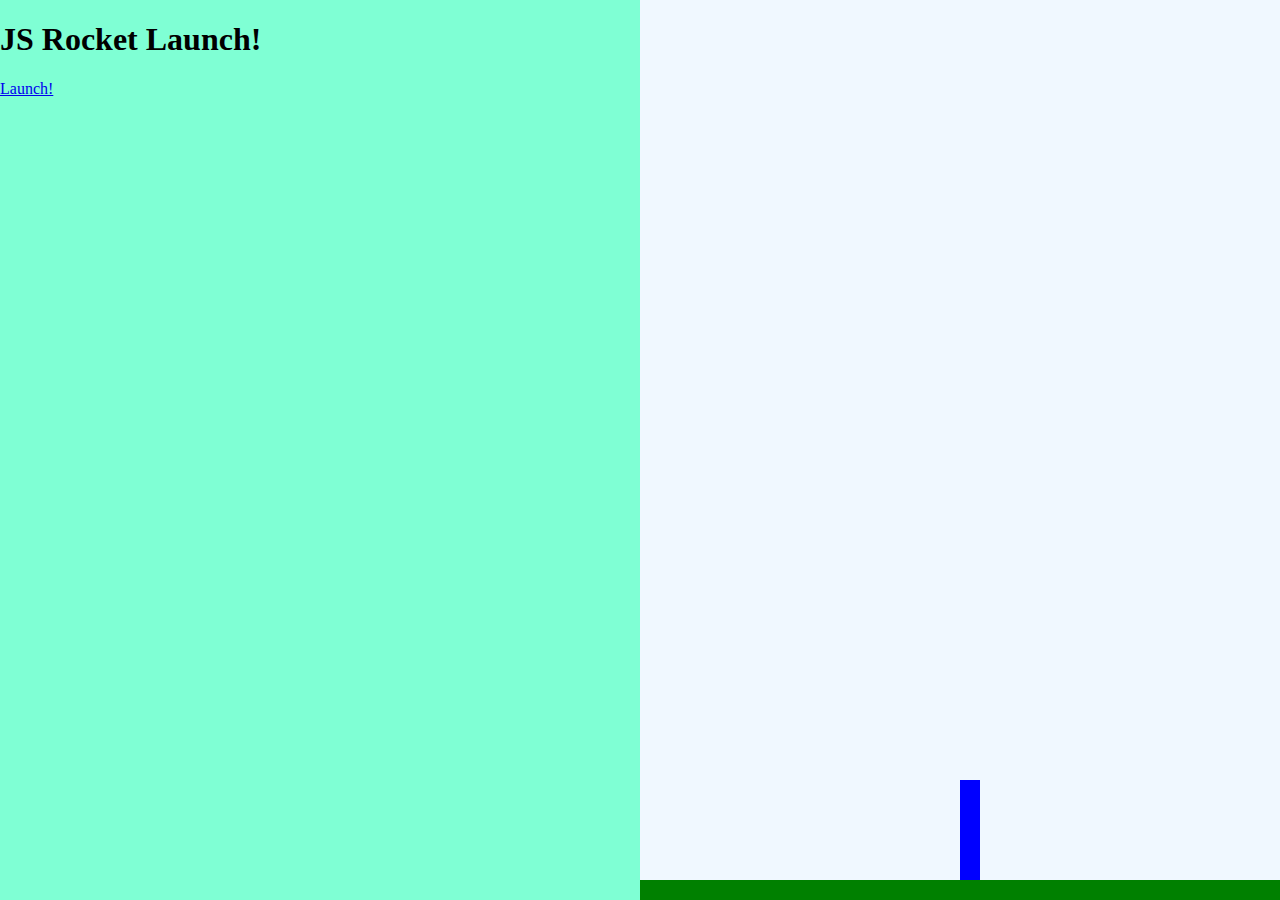
==== rocket.html @ f25b1d04 "rocket action successfully added" ====
<!DOCTYPE html>
<html>
<head>
	<title>Rocket Launch Sequence!</title>
	<link rel="stylesheet" type="text/css" href="css/rocket.css">
	<script type="text/javascript" src="js/rocket.js"></script>
</head>
<body class="body-state1">
	<div class="left">
		<div class="state1">
			<h1>JS Rocket Launch!</h1>
			<a href="#" class="button" onclick="changeState(2);">Launch!</a>
		</div>
		<div class="state2">
			<h1 id="countdown">10</h1>
			<a href="#" class="button" onclick="changeState(1);">Abort!</a>
		</div>
		<div class="state3">
			<h1>Lift Off!</h1>
		</div>
		<div class="state4">
			<h1>Well Done!</h1>
			<a href="#" class="button" onclick="changeState(1);">Do it again!</a>
		</div>
		<div class="state5">
			<h1>Oh No!!!</h1>
			<a href="#" class="button" onclick="changeState(1);">Try again!</a>
		</div>
	</div>
	<div class="right">
		<div class = "ground"></div>
		<div class ="rocket"></div>
	</div>

</body>
</html>
---- css/rocket.css ----
.left{
	background-color: aquamarine;
	position: fixed;
	width: 50%;
	height: 100%;
	top: 0;
	left: 0;
}

.right{
	background-color: aliceblue;
	position: fixed;
	width: 50%;
	height: 100%;
	top: 0;
	right: 0;
}


.ground{
	background-color: green;
	position: absolute;
	bottom: 0;
	left: 0;
	width: 100%;
	height: 20px;
}

.rocket{
	position: absolute;
	left: 50%;
	bottom: 20px;
	width: 20px;
	height: 100px;
	background-color: blue;
	transition: bottom 10000ms;
}

body.body-state1 .rocket{
	transition: none;
}

body.body-state3 .rocket,
body.body-state4 .rocket{
	bottom: 1000px;
}

.state1,
.state2,
.state3,
.state4,
.state5{
	display: none;
}

body.body-state1 .state1{display: block;}
body.body-state2 .state2{display: block;}
body.body-state3 .state3{display: block;}
body.body-state4 .state4{display: block;}
body.body-state5 .state5{display: block;}


.rocket.flying{
	bottom: 1000px;
}

a{
	
}

a.button{
	
}
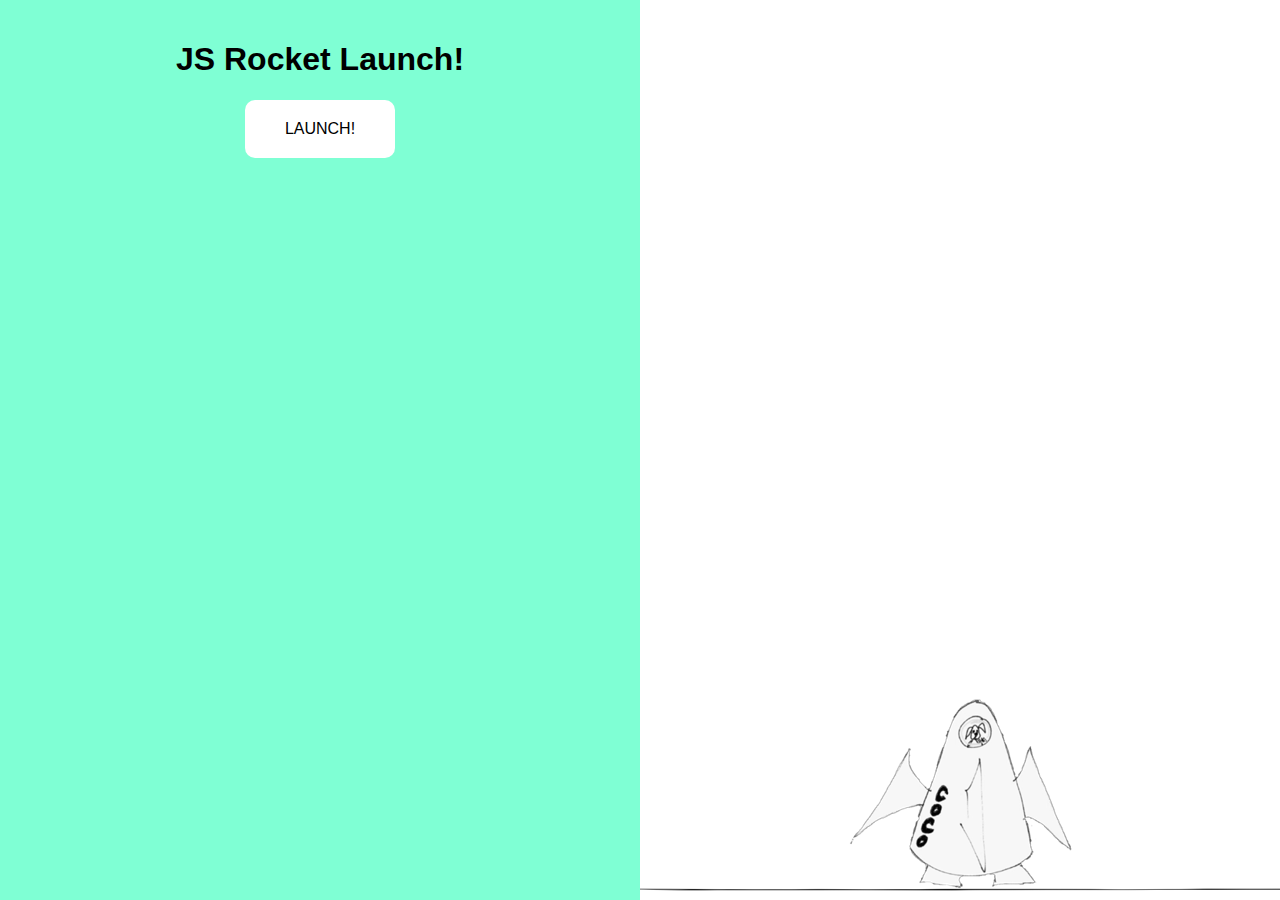
==== commit 29ed2e7c: "Finishing touches" ====
--- a/rocket.html
+++ b/rocket.html
@@ -7,22 +7,22 @@
 </head>
 <body class="body-state1">
 	<div class="left">
-		<div class="state1">
+		<div class="interface state1">
 			<h1>JS Rocket Launch!</h1>
 			<a href="#" class="button" onclick="changeState(2);">Launch!</a>
 		</div>
-		<div class="state2">
+		<div class="interface state2">
 			<h1 id="countdown">10</h1>
-			<a href="#" class="button" onclick="changeState(1);">Abort!</a>
+			<a href="#" onclick="changeState(1);">Abort!</a>
 		</div>
-		<div class="state3">
+		<div class="interface state3">
 			<h1>Lift Off!</h1>
 		</div>
-		<div class="state4">
+		<div class="interface state4">
 			<h1>Well Done!</h1>
 			<a href="#" class="button" onclick="changeState(1);">Do it again!</a>
 		</div>
-		<div class="state5">
+		<div class="interface state5">
 			<h1>Oh No!!!</h1>
 			<a href="#" class="button" onclick="changeState(1);">Try again!</a>
 		</div>
@@ -30,6 +30,8 @@
 	<div class="right">
 		<div class = "ground"></div>
 		<div class ="rocket"></div>
+		<div class = "nervous" id="nervous"></div>
+		<div class = "excited" id="excited"></div>
 	</div>
 
 </body>
--- a/css/rocket.css
+++ b/css/rocket.css
@@ -1,3 +1,8 @@
+body{
+	font-family: 'helvetca', 'arial', sans-serif;
+}
+
+
 .left{
 	background-color: aquamarine;
 	position: fixed;
@@ -8,7 +13,7 @@
 }
 
 .right{
-	background-color: aliceblue;
+	background-color: white;
 	position: fixed;
 	width: 50%;
 	height: 100%;
@@ -16,33 +21,101 @@
 	right: 0;
 }
 
+.interface{
+	text-align: center;
+	padding: 20px;
+
+}
+
+a.button{
+	display: inline-block;
+	background-color: white;
+	color: black;
+	padding: 20px 40px;
+	text-decoration: none;
+	border-radius: 10px;
+	text-transform: uppercase;
+	transition: color 300ms;
+}
+
+a:hover{
+	color: red;
+}
 
 .ground{
-	background-color: green;
+	background: url('../img/ground.png') no-repeat center center;
 	position: absolute;
-	bottom: 0;
+	bottom: 2px;
 	left: 0;
 	width: 100%;
-	height: 20px;
+	height: 19px;
+
 }
 
 .rocket{
 	position: absolute;
 	left: 50%;
-	bottom: 20px;
-	width: 20px;
-	height: 100px;
-	background-color: blue;
+	bottom: -23px;
+	width: 247px;
+	height: 225px;
+	margin-left: -112.5px;
+	background: url('../img/rocket-stage1.png') no-repeat 0 0;
 	transition: bottom 10000ms;
+}
+
+.nervous{
+	position: absolute;
+	bottom: 150px;
+	left: 50%;
+	background: url('../img/nervous.png') no-repeat 0 0;
+	width: 185px;
+	height: 86px;
+	margin-left: 35px;
+	display: none;
+}
+.nervous.show
+{
+	display:block;
+}
+
+.excited{
+	position: absolute;
+	bottom: 160px;
+	left: 50%;
+	background: url('../img/excited.png') no-repeat 0 0;
+	width: 185px;
+	height: 88px;
+	margin-left: -225px;
+	display: none;
+}
+
+.excited.show{
+	display:block;
+}
+/* rocket bg image */
+body.body-state2 .rocket{
+	background-image: url('../img/rocket-stage2.gif');
+}
+body.body-state3 .rocket,
+body.body-state4 .rocket{
+	background-image: url('../img/rocket-stage3.gif');
+}
+body.body-state5 .rocket{
+	background-image: url('../img/Boom.png');
+	width: 200px;
+	height: 150px;
+	margin-left: -100px;
 }
 
 body.body-state1 .rocket{
 	transition: none;
 }
 
+
+
 body.body-state3 .rocket,
 body.body-state4 .rocket{
-	bottom: 1000px;
+	bottom: 1200px;
 }
 
 .state1,
